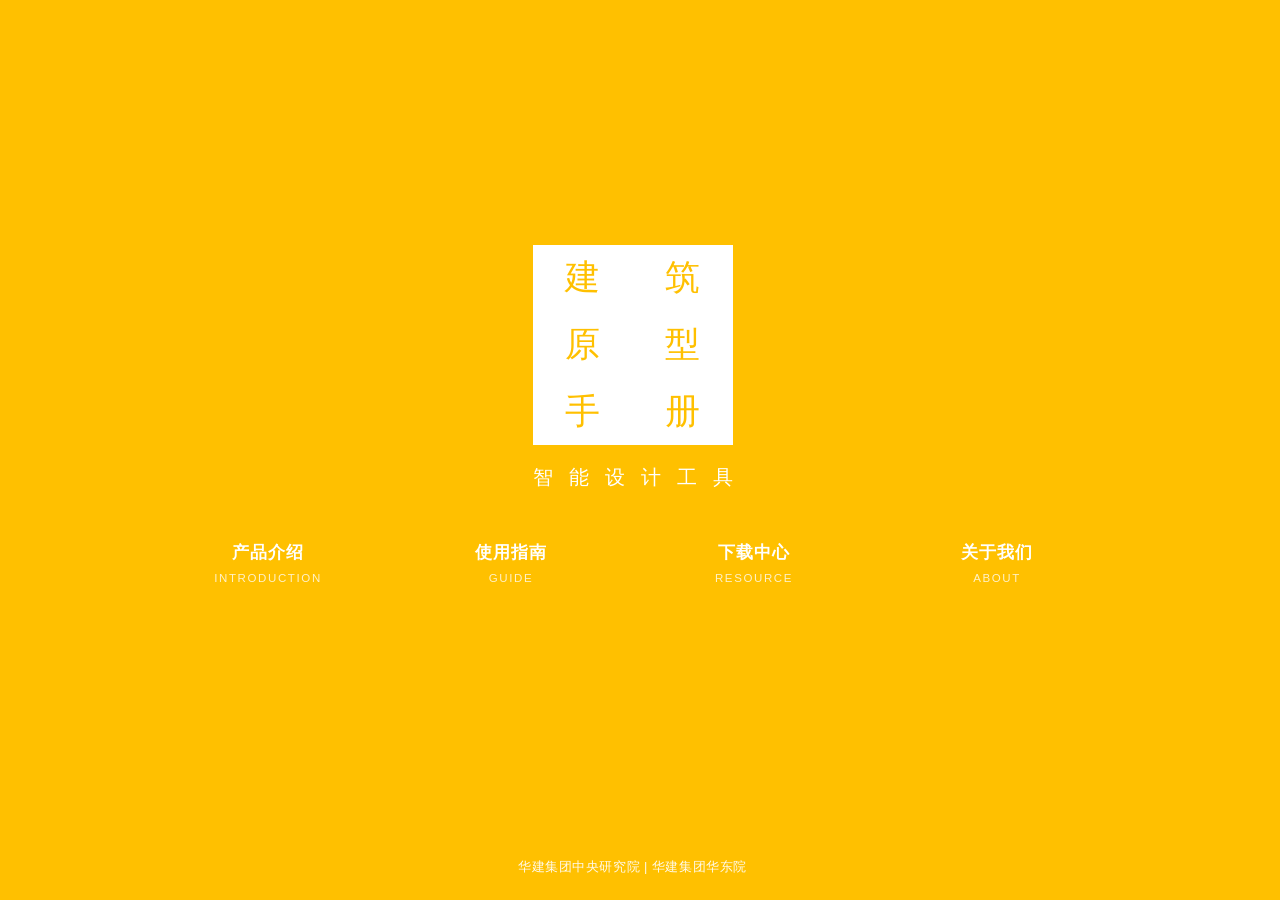
==== index.html @ 4ec9b08d "first commit" ====
<!DOCTYPE html>
<html lang="zh-CN">
<head>
  <meta charset="utf-8" />
  <meta name="viewport" content="width=device-width, initial-scale=1" />
  <title>建筑原型手册 | 智能设计工具</title>
  <link rel="stylesheet" href="/site.css" />
</head>
<body class="is-portal">
  <div data-site-top></div>
  <script src="/site-top.js"></script>
  <footer class="site-footer">华建集团中央研究院 | 华建集团华东院</footer>
</body>
</html>
---- site.css ----
/* ProtoMass 站点共用样式 */
:root {
  --theme: rgb(255, 192, 0);
  --theme-ink: #1a1d21;
  --bg: #f5f0e4;
  --card: #fff;
  --text: #1a1d21;
  --muted: #5c6570;
  --line: #e0d6c4;
  --danger: #cf222e;
  --ok: #1a7f37;
  --warn: #9a6700;
  --font: "Segoe UI", "PingFang SC", "Microsoft YaHei", sans-serif;
  --brand-font: "华文中宋", "STZhongsong", "SimSun", serif;
  --content-max: 960px;
}

* {
  box-sizing: border-box;
}

html {
  scrollbar-gutter: stable;
}

html,
body {
  height: 100%;
}

body {
  margin: 0;
  min-height: 100vh;
  min-height: 100dvh;
  display: flex;
  flex-direction: column;
  font-family: var(--font);
  background: var(--bg);
  color: var(--text);
}

/* —— 共用顶部（封面品牌 + 四项导航） —— */
.site-top {
  flex-shrink: 0;
  width: 100%;
  padding: 40px 24px 32px;
  background: var(--theme);
  color: #fff;
  display: flex;
  flex-direction: column;
  align-items: center;
  gap: 28px;
}

.site-top-brand {
  display: flex;
  flex-direction: column;
  align-items: center;
  gap: 18px;
  text-decoration: none;
  color: inherit;
}

.site-brand {
  margin: 0;
  display: grid;
  grid-template-columns: 1fr auto 2fr auto 1fr;
  grid-template-rows: 1fr auto 2fr auto 2fr auto 1fr;
  place-items: center;
  width: 160px;
  height: 160px;
  padding: 0;
  background: #fff;
  color: var(--theme);
  font-family: var(--brand-font);
  font-size: 1.75rem;
  font-weight: 400;
  line-height: 1;
  view-transition-name: pm-brand;
}

.site-brand span:nth-child(1) { grid-column: 2; grid-row: 2; }
.site-brand span:nth-child(2) { grid-column: 4; grid-row: 2; }
.site-brand span:nth-child(3) { grid-column: 2; grid-row: 4; }
.site-brand span:nth-child(4) { grid-column: 4; grid-row: 4; }
.site-brand span:nth-child(5) { grid-column: 2; grid-row: 6; }
.site-brand span:nth-child(6) { grid-column: 4; grid-row: 6; }

.site-tagline {
  margin: 0;
  width: 160px;
  display: flex;
  justify-content: space-between;
  color: #fff;
  font-family: var(--brand-font);
  font-size: 1rem;
  font-weight: 400;
  line-height: 1.4;
  view-transition-name: pm-tagline;
}

.site-top-nav {
  display: grid;
  grid-template-columns: repeat(4, 1fr);
  gap: 12px;
  width: 100%;
  max-width: var(--content-max);
}

.site-top-nav a {
  display: flex;
  flex-direction: column;
  align-items: center;
  justify-content: center;
  gap: 8px;
  min-height: 72px;
  padding: 16px 10px;
  background: transparent;
  color: #fff;
  text-decoration: none;
  text-align: center;
  border: none;
  transition: transform 0.22s ease;
}

.site-top-nav a[href="/intro/"] { view-transition-name: pm-nav-intro; }
.site-top-nav a[href="/guide/"] { view-transition-name: pm-nav-guide; }
.site-top-nav a[href="/downloads/"] { view-transition-name: pm-nav-downloads; }
.site-top-nav a[href="/about/"] { view-transition-name: pm-nav-about; }

.site-top-nav a:hover {
  transform: translateY(-3px);
}

.site-top-nav a.is-active {
  box-shadow: inset 0 -3px 0 #fff;
}

.site-top-nav a strong {
  font-size: 1.05rem;
  font-weight: 650;
  letter-spacing: 0.06em;
}

.site-top-nav a span {
  font-size: 0.72rem;
  letter-spacing: 0.14em;
  text-transform: uppercase;
  color: rgba(255, 255, 255, 0.78);
  font-weight: 400;
}

/* 封面：整页金色，顶部垂直居中 */
body.is-portal {
  background: var(--theme);
  color: #fff;
}

body.is-portal .site-top {
  flex: 1;
  justify-content: center;
  padding: 48px 24px 40px;
}

body.is-portal .site-brand {
  width: 200px;
  height: 200px;
  font-size: 2.2rem;
}

body.is-portal .site-tagline {
  width: 200px;
  font-size: clamp(1rem, 2.2vw, 1.25rem);
}

body.is-portal .site-top-nav {
  max-width: var(--content-max);
}

body.is-portal .site-top-nav a {
  min-height: 88px;
}

body.is-portal .site-footer {
  color: rgba(255, 255, 255, 0.92);
}

/* —— 主页 ↔ 子页共用元素过渡（Chrome / Edge） —— */
@view-transition {
  navigation: auto;
}

/* 与 root 同速，避免背景先动完 */
::view-transition-group(pm-brand),
::view-transition-group(pm-tagline),
::view-transition-group(pm-nav-intro),
::view-transition-group(pm-nav-guide),
::view-transition-group(pm-nav-downloads),
::view-transition-group(pm-nav-about),
::view-transition-group(root) {
  animation-duration: 0.55s;
  animation-timing-function: cubic-bezier(0.22, 1, 0.36, 1);
}

::view-transition-old(root),
::view-transition-new(root) {
  animation-duration: 0.55s;
  animation-timing-function: cubic-bezier(0.22, 1, 0.36, 1);
}

::view-transition-old(pm-brand),
::view-transition-new(pm-brand),
::view-transition-old(pm-tagline),
::view-transition-new(pm-tagline),
::view-transition-old(pm-nav-intro),
::view-transition-new(pm-nav-intro),
::view-transition-old(pm-nav-guide),
::view-transition-new(pm-nav-guide),
::view-transition-old(pm-nav-downloads),
::view-transition-new(pm-nav-downloads),
::view-transition-old(pm-nav-about),
::view-transition-new(pm-nav-about) {
  height: 100%;
  overflow: clip;
}

@media (prefers-reduced-motion: reduce) {
  @view-transition {
    navigation: none;
  }

  .site-brand,
  .site-tagline,
  .site-top-nav a[href="/intro/"],
  .site-top-nav a[href="/guide/"],
  .site-top-nav a[href="/downloads/"],
  .site-top-nav a[href="/about/"] {
    view-transition-name: none;
  }
}

.page-title {
  margin: 0 0 6px;
  font-size: 1.35rem;
  font-weight: 650;
}

.page-lead {
  margin: 0 0 18px;
  color: var(--muted);
  font-size: 0.92rem;
}

.ops-links {
  margin: 0 0 16px;
  font-size: 0.85rem;
  color: var(--muted);
}

.ops-links a {
  color: var(--text);
  font-weight: 600;
  text-decoration: underline;
  text-decoration-color: var(--theme);
  text-underline-offset: 3px;
}

.site-main {
  flex: 1;
  width: calc(100% - 48px);
  max-width: var(--content-max);
  margin: 0 auto;
  padding: 24px 0 32px;
}

.site-main.wide,
.site-main.xwide,
.site-main.narrow {
  max-width: var(--content-max);
}

.site-main.guide-doc {
  max-width: 1080px;
}

/* —— 使用指南：左侧两级目录 + 右侧正文 —— */
.guide-layout {
  display: grid;
  grid-template-columns: 200px minmax(0, 1fr);
  gap: 32px;
  align-items: start;
}

.guide-toc {
  position: sticky;
  top: 16px;
  display: flex;
  flex-direction: column;
  gap: 2px;
  padding: 4px 0;
  max-height: calc(100vh - 32px);
  overflow: auto;
  scrollbar-gutter: stable;
}

.guide-toc a {
  display: block;
  color: var(--muted);
  text-decoration: none;
  line-height: 1.35;
  border-left: 2px solid transparent;
  transition: color 0.15s ease, border-color 0.15s ease, background 0.15s ease;
}

.guide-toc a:hover {
  color: var(--text);
}

.guide-toc a.is-active {
  color: var(--theme-ink);
  border-left-color: var(--theme);
  font-weight: 650;
}

.guide-toc .toc-l1 {
  margin-top: 10px;
  padding: 6px 10px 6px 12px;
  font-size: 0.92rem;
  font-weight: 650;
  color: var(--text);
}

.guide-toc .toc-l1:first-child {
  margin-top: 0;
}

.guide-toc .toc-l2 {
  padding: 4px 10px 4px 24px;
  font-size: 0.82rem;
}

.guide-body {
  min-width: 0;
}

.guide-section {
  margin-bottom: 36px;
  padding-bottom: 28px;
  border-bottom: 1px solid var(--line);
  scroll-margin-top: 20px;
}

.guide-section:last-child {
  margin-bottom: 0;
  padding-bottom: 0;
  border-bottom: none;
}

.guide-section > h2 {
  margin: 0 0 8px;
  font-size: 1.35rem;
  font-weight: 650;
}

.guide-section > .section-lead {
  margin: 0 0 20px;
  color: var(--muted);
  font-size: 0.92rem;
}

.guide-section > h3 {
  margin: 22px 0 10px;
  font-size: 1.05rem;
  font-weight: 650;
  scroll-margin-top: 20px;
}

.guide-section > h3:first-of-type {
  margin-top: 0;
}

.guide-section ol,
.guide-section ul {
  margin: 0 0 12px;
  padding-left: 1.25rem;
  color: var(--muted);
  font-size: 0.92rem;
}

.guide-section li {
  margin: 0.35em 0;
}

.guide-section p {
  margin: 0 0 12px;
  color: var(--muted);
  font-size: 0.92rem;
}

@media (max-width: 820px) {
  .guide-layout {
    grid-template-columns: 1fr;
    gap: 20px;
  }

  .guide-toc {
    position: static;
    max-height: none;
    flex-direction: row;
    flex-wrap: wrap;
    gap: 6px 10px;
    padding-bottom: 12px;
    border-bottom: 1px solid var(--line);
  }

  .guide-toc .toc-l1,
  .guide-toc .toc-l2 {
    margin: 0;
    padding: 4px 8px;
    border-left: none;
    border-bottom: 2px solid transparent;
  }

  .guide-toc a.is-active {
    border-left-color: transparent;
    border-bottom-color: var(--theme);
  }
}

.site-footer {
  flex-shrink: 0;
  padding: 16px 24px 24px;
  color: var(--muted);
  font-size: 0.8rem;
  letter-spacing: 0.04em;
  text-align: center;
}

@media (max-width: 820px) {
  .site-top-nav {
    grid-template-columns: repeat(2, 1fr);
  }
}

@media (max-width: 480px) {
  .site-top {
    padding: 28px 16px 24px;
  }

  .site-top-nav {
    grid-template-columns: 1fr;
  }

  .site-top-nav a {
    min-height: 64px;
  }
}


.card {
  background: var(--card);
  border: 1px solid var(--line);
  border-left: 4px solid var(--theme);
  padding: 18px 20px;
  margin-bottom: 14px;
}

.card h2 {
  margin: 0 0 10px;
  font-size: 1.05rem;
  font-weight: 650;
}

.card p {
  margin: 0 0 10px;
  color: var(--muted);
  font-size: 0.92rem;
  line-height: 1.45;
}

.card p:last-child {
  margin-bottom: 0;
}

.site-main a:not(.btn):not(.tile) {
  color: var(--text);
  font-weight: 600;
  text-decoration: underline;
  text-decoration-color: var(--theme);
  text-underline-offset: 3px;
}

.site-main a:not(.btn):not(.tile):hover {
  color: var(--theme-ink);
  text-decoration-thickness: 2px;
}

a.btn,
button,
.file-btn {
  font: inherit;
  display: inline-block;
  margin-right: 8px;
  padding: 8px 14px;
  border: 1px solid var(--theme);
  background: var(--theme);
  color: var(--theme-ink);
  text-decoration: none;
  font-weight: 600;
  cursor: pointer;
}

a.btn.secondary,
button.secondary,
.file-btn.secondary {
  background: #fff;
  color: var(--text);
  border-color: var(--line);
}

a.btn:hover,
button:hover:not(:disabled),
.file-btn:hover {
  filter: brightness(1.05);
}

button:disabled {
  opacity: 0.55;
  cursor: default;
}

code,
.path {
  font-family: Consolas, "Courier New", monospace;
  font-size: 0.88em;
  background: #f0ebe0;
  padding: 1px 5px;
}

.muted {
  color: var(--muted);
  font-size: 0.9rem;
}

.todo,
.note {
  background: #fff4cc;
  border: 1px solid #f0d66a;
  color: #6b5a00;
  padding: 10px 12px;
  font-size: 0.9rem;
}

ol,
ul {
  margin: 0;
  padding-left: 1.2em;
  line-height: 1.65;
}

li {
  margin-bottom: 6px;
}

table {
  width: 100%;
  border-collapse: collapse;
  font-size: 0.92rem;
}

th,
td {
  border-bottom: 1px solid var(--line);
  padding: 10px 6px;
  text-align: left;
  vertical-align: top;
}

th {
  color: var(--muted);
  font-size: 0.8rem;
  font-weight: 600;
}

.badge {
  display: inline-block;
  padding: 2px 8px;
  font-size: 0.75rem;
  font-weight: 600;
  background: #f0ebe0;
  color: var(--muted);
}

.badge.ready,
.badge.ok {
  background: #eaf7ee;
  color: var(--ok);
}

.badge.fail {
  background: #ffeef0;
  color: var(--danger);
}

.badge.skip {
  background: #f0ebe0;
  color: var(--muted);
}

.badge.run {
  background: #fff4cc;
  color: var(--warn);
}

.fig {
  margin: 12px 0 4px;
  overflow: hidden;
  border: 1px solid var(--line);
  background: var(--theme);
}

.fig img {
  display: block;
  width: 100%;
  max-height: 220px;
  object-fit: cover;
  opacity: 0.9;
}

.fig-cap {
  font-size: 0.8rem;
  color: var(--muted);
  margin-bottom: 10px;
}

/* 表单 / 运维共用 */
.row {
  display: grid;
  grid-template-columns: 140px 1fr;
  gap: 8px 12px;
  align-items: center;
  margin-bottom: 10px;
}

.row label,
.row > span {
  color: var(--muted);
  font-size: 0.85rem;
}

.actions,
.cred-actions {
  display: flex;
  flex-wrap: wrap;
  gap: 8px;
  margin-top: 8px;
}

.meta {
  color: var(--muted);
  font-size: 0.85rem;
  margin: 0 0 12px;
  line-height: 1.45;
  word-break: break-all;
}

.msg {
  margin: 10px 0;
  font-size: 0.9rem;
  min-height: 1.2em;
  padding: 8px 12px;
  border: 1px solid transparent;
  display: none;
}

.msg.show {
  display: block;
}

.msg.err {
  color: var(--danger);
  background: #ffeef0;
  border-color: #ffc7cd;
}

.msg.ok {
  color: var(--ok);
  background: #eaf7ee;
  border-color: #b7e0c2;
}

input[type=text],
input[type=password],
input[type=number],
input[type=datetime-local],
textarea,
select {
  width: 100%;
  font: inherit;
  padding: 7px 10px;
  border: 1px solid var(--line);
  background: #fff;
  color: var(--text);
}

textarea {
  min-height: 160px;
  font-family: Consolas, monospace;
  font-size: 0.85rem;
}

.links {
  display: grid;
  gap: 8px;
}

.links a {
  display: block;
  padding: 12px 14px;
  border: 1px solid var(--line);
  text-decoration: none !important;
  color: var(--text) !important;
  background: #fff;
  font-weight: 400 !important;
}

.links a:hover {
  border-color: var(--theme);
}

.links a strong {
  display: block;
  margin-bottom: 2px;
}

.links a span {
  color: var(--muted);
  font-size: 0.85rem;
}

.chk {
  display: flex;
  align-items: center;
  gap: 8px;
}

.summary {
  padding: 10px 12px;
  border: 1px solid transparent;
  margin-bottom: 12px;
  font-size: 0.9rem;
  display: none;
}

.summary.show {
  display: block;
}

.summary.ok {
  color: var(--ok);
  background: #eaf7ee;
  border-color: #b7e0c2;
}

.summary.fail {
  color: var(--danger);
  background: #ffeef0;
  border-color: #ffc7cd;
}

.detail {
  color: var(--muted);
  font-size: 0.8rem;
  margin-top: 4px;
  word-break: break-all;
}

button.busy {
  opacity: 0.7;
  pointer-events: none;
}

button.flash-ok,
.file-btn.flash-ok {
  background: var(--ok) !important;
  border-color: var(--ok) !important;
  color: #fff !important;
}

button.flash-err {
  background: var(--danger) !important;
  border-color: var(--danger) !important;
  color: #fff !important;
}
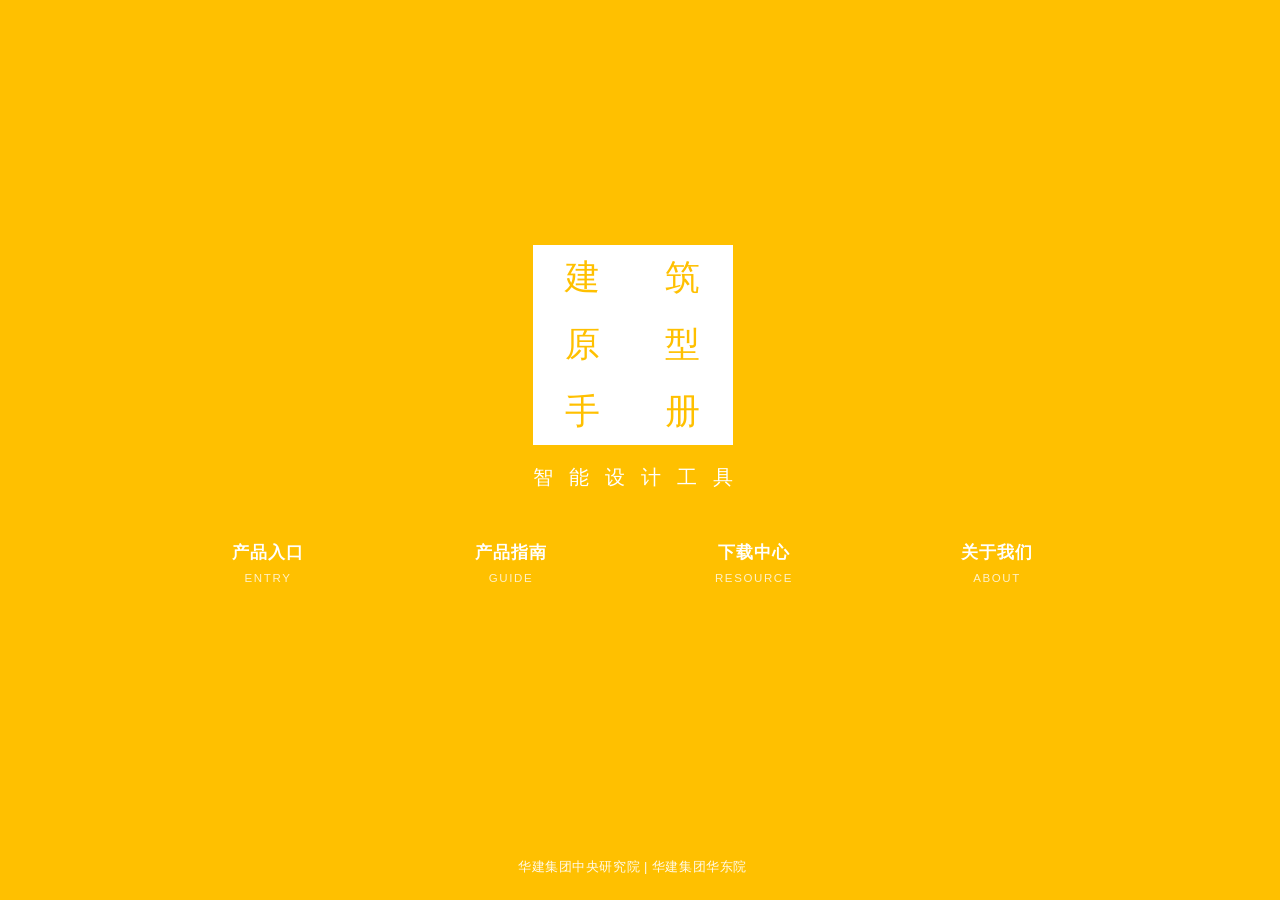
==== commit 161713a2: "兼容github.io和custom.domain" ====
--- a/index.html
+++ b/index.html
@@ -4,11 +4,11 @@
   <meta charset="utf-8" />
   <meta name="viewport" content="width=device-width, initial-scale=1" />
   <title>建筑原型手册 | 智能设计工具</title>
-  <link rel="stylesheet" href="/site.css" />
+  <link rel="stylesheet" href="site.css" />
 </head>
 <body class="is-portal">
   <div data-site-top></div>
-  <script src="/site-top.js"></script>
+  <script src="site-top.js"></script>
   <footer class="site-footer">华建集团中央研究院 | 华建集团华东院</footer>
 </body>
 </html>
--- a/site.css
+++ b/site.css
@@ -2,7 +2,7 @@
 :root {
   --theme: rgb(255, 192, 0);
   --theme-ink: #1a1d21;
-  --bg: #f5f0e4;
+  --bg: #fff;
   --card: #fff;
   --text: #1a1d21;
   --muted: #5c6570;
@@ -59,6 +59,11 @@
   gap: 18px;
   text-decoration: none;
   color: inherit;
+  transition: transform 0.22s ease;
+}
+
+.site-top-brand:hover {
+  transform: translateY(-3px);
 }
 
 .site-brand {
@@ -79,12 +84,35 @@
   view-transition-name: pm-brand;
 }
 
-.site-brand span:nth-child(1) { grid-column: 2; grid-row: 2; }
-.site-brand span:nth-child(2) { grid-column: 4; grid-row: 2; }
-.site-brand span:nth-child(3) { grid-column: 2; grid-row: 4; }
-.site-brand span:nth-child(4) { grid-column: 4; grid-row: 4; }
-.site-brand span:nth-child(5) { grid-column: 2; grid-row: 6; }
-.site-brand span:nth-child(6) { grid-column: 4; grid-row: 6; }
+.site-brand span:nth-child(1) {
+  grid-column: 2;
+  grid-row: 2;
+}
+
+.site-brand span:nth-child(2) {
+  grid-column: 4;
+  grid-row: 2;
+}
+
+.site-brand span:nth-child(3) {
+  grid-column: 2;
+  grid-row: 4;
+}
+
+.site-brand span:nth-child(4) {
+  grid-column: 4;
+  grid-row: 4;
+}
+
+.site-brand span:nth-child(5) {
+  grid-column: 2;
+  grid-row: 6;
+}
+
+.site-brand span:nth-child(6) {
+  grid-column: 4;
+  grid-row: 6;
+}
 
 .site-tagline {
   margin: 0;
@@ -123,10 +151,21 @@
   transition: transform 0.22s ease;
 }
 
-.site-top-nav a[href="/intro/"] { view-transition-name: pm-nav-intro; }
-.site-top-nav a[href="/guide/"] { view-transition-name: pm-nav-guide; }
-.site-top-nav a[href="/downloads/"] { view-transition-name: pm-nav-downloads; }
-.site-top-nav a[href="/about/"] { view-transition-name: pm-nav-about; }
+.site-top-nav a[data-nav="intro"] {
+  view-transition-name: pm-nav-intro;
+}
+
+.site-top-nav a[data-nav="guide"] {
+  view-transition-name: pm-nav-guide;
+}
+
+.site-top-nav a[data-nav="downloads"] {
+  view-transition-name: pm-nav-downloads;
+}
+
+.site-top-nav a[data-nav="about"] {
+  view-transition-name: pm-nav-about;
+}
 
 .site-top-nav a:hover {
   transform: translateY(-3px);
@@ -231,10 +270,10 @@
 
   .site-brand,
   .site-tagline,
-  .site-top-nav a[href="/intro/"],
-  .site-top-nav a[href="/guide/"],
-  .site-top-nav a[href="/downloads/"],
-  .site-top-nav a[href="/about/"] {
+  .site-top-nav a[data-nav="intro"],
+  .site-top-nav a[data-nav="guide"],
+  .site-top-nav a[data-nav="downloads"],
+  .site-top-nav a[data-nav="about"] {
     view-transition-name: none;
   }
 }
@@ -283,7 +322,101 @@
   max-width: 1080px;
 }
 
-/* —— 使用指南：左侧两级目录 + 右侧正文 —— */
+/* —— 产品入口：左右双卡片 —— */
+.entry-grid {
+  display: grid;
+  grid-template-columns: 1fr 1fr;
+  gap: 16px;
+  align-items: stretch;
+}
+
+.entry-card {
+  display: flex;
+  flex-direction: column;
+  margin-bottom: 0;
+  height: 100%;
+}
+
+.entry-card h2 .entry-rec {
+  display: inline-block;
+  margin-left: 8px;
+  padding: 1px 7px;
+  vertical-align: middle;
+  font-size: 0.68rem;
+  font-weight: 650;
+  letter-spacing: 0.04em;
+  line-height: 1.4;
+  color: var(--ok);
+  background: #eaf7ee;
+  border: 1px solid #b7dfc3;
+  border-radius: 3px;
+}
+
+.site-main a.entry-card-link {
+  color: inherit;
+  font-weight: inherit;
+  text-decoration: none;
+  transition: border-color 0.15s ease, box-shadow 0.15s ease, transform 0.15s ease;
+}
+
+.site-main a.entry-card-link:hover {
+  color: inherit;
+  text-decoration: none;
+  border-color: var(--theme);
+  box-shadow: 0 4px 16px rgba(26, 29, 33, 0.08);
+  transform: translateY(-2px);
+}
+
+.site-main a.entry-card-link:hover .entry-card-go {
+  color: var(--theme);
+}
+
+.entry-card .entry-media {
+  margin-top: auto;
+}
+
+.entry-card-go {
+  display: flex;
+  align-items: center;
+  justify-content: flex-end;
+  margin-top: 10px;
+  color: var(--muted);
+  font-size: 1.05rem;
+  font-weight: 500;
+  line-height: 1;
+  transition: color 0.15s ease;
+}
+
+.entry-media {
+  display: flex;
+  align-items: center;
+  justify-content: center;
+  min-height: 180px;
+  background: #f7f4ee;
+  border: 1px dashed var(--line);
+}
+
+.entry-media img {
+  display: block;
+  width: 100%;
+  height: auto;
+  max-height: 240px;
+  object-fit: cover;
+}
+
+.entry-media-placeholder {
+  color: var(--muted);
+  font-size: 0.85rem;
+  letter-spacing: 0.04em;
+}
+
+@media (max-width: 720px) {
+  .entry-grid {
+    grid-template-columns: 1fr;
+  }
+}
+
+/* —— 产品指南：左侧两级目录 + 右侧正文 —— */
 .guide-layout {
   display: grid;
   grid-template-columns: 200px minmax(0, 1fr);
@@ -303,6 +436,20 @@
   scrollbar-gutter: stable;
 }
 
+.guide-toc .toc-group {
+  display: flex;
+  flex-direction: column;
+  gap: 2px;
+}
+
+.guide-toc .toc-group .toc-l2 {
+  display: none;
+}
+
+.guide-toc .toc-group.is-active .toc-l2 {
+  display: block;
+}
+
 .guide-toc a {
   display: block;
   color: var(--muted);
@@ -330,8 +477,13 @@
   color: var(--text);
 }
 
-.guide-toc .toc-l1:first-child {
+.guide-toc .toc-group:first-child .toc-l1 {
   margin-top: 0;
+}
+
+.guide-toc .toc-group.is-active .toc-l1 {
+  color: var(--theme-ink);
+  border-left-color: var(--theme);
 }
 
 .guide-toc .toc-l2 {
@@ -344,38 +496,36 @@
 }
 
 .guide-section {
-  margin-bottom: 36px;
-  padding-bottom: 28px;
-  border-bottom: 1px solid var(--line);
-  scroll-margin-top: 20px;
-}
-
-.guide-section:last-child {
   margin-bottom: 0;
   padding-bottom: 0;
   border-bottom: none;
-}
-
-.guide-section > h2 {
+  scroll-margin-top: 20px;
+}
+
+.guide-section:not(.is-active) {
+  display: none;
+}
+
+.guide-section>h2 {
   margin: 0 0 8px;
   font-size: 1.35rem;
   font-weight: 650;
 }
 
-.guide-section > .section-lead {
+.guide-section>.section-lead {
   margin: 0 0 20px;
   color: var(--muted);
   font-size: 0.92rem;
 }
 
-.guide-section > h3 {
+.guide-section>h3 {
   margin: 22px 0 10px;
   font-size: 1.05rem;
   font-weight: 650;
   scroll-margin-top: 20px;
 }
 
-.guide-section > h3:first-of-type {
+.guide-section>h3:first-of-type {
   margin-top: 0;
 }
 
@@ -413,6 +563,20 @@
     border-bottom: 1px solid var(--line);
   }
 
+  .guide-toc .toc-group {
+    flex-direction: row;
+    flex-wrap: wrap;
+    gap: 6px 10px;
+  }
+
+  .guide-toc .toc-group .toc-l2 {
+    display: none;
+  }
+
+  .guide-toc .toc-group.is-active .toc-l2 {
+    display: block;
+  }
+
   .guide-toc .toc-l1,
   .guide-toc .toc-l2 {
     margin: 0;
@@ -421,7 +585,8 @@
     border-bottom: 2px solid transparent;
   }
 
-  .guide-toc a.is-active {
+  .guide-toc a.is-active,
+  .guide-toc .toc-group.is-active .toc-l1 {
     border-left-color: transparent;
     border-bottom-color: var(--theme);
   }
@@ -482,7 +647,24 @@
   margin-bottom: 0;
 }
 
-.site-main a:not(.btn):not(.tile) {
+.card ul,
+.card ol {
+  margin: 0 0 10px;
+  padding-left: 1.25rem;
+  color: var(--muted);
+  font-size: 0.92rem;
+  line-height: 1.45;
+}
+
+.card li {
+  margin: 0.35em 0;
+}
+
+.card .fig {
+  margin-top: 8px;
+}
+
+.site-main a:not(.btn):not(.tile):not(.entry-card-link) {
   color: var(--text);
   font-weight: 600;
   text-decoration: underline;
@@ -490,7 +672,7 @@
   text-underline-offset: 3px;
 }
 
-.site-main a:not(.btn):not(.tile):hover {
+.site-main a:not(.btn):not(.tile):not(.entry-card-link):hover {
   color: var(--theme-ink);
   text-decoration-thickness: 2px;
 }
@@ -568,6 +750,28 @@
   font-size: 0.92rem;
 }
 
+/* 下载中心多表共用列宽，保证两组表格竖线对齐 */
+table.dl-cols {
+  table-layout: fixed;
+}
+
+table.dl-cols th:nth-child(1),
+table.dl-cols td:nth-child(1) {
+  width: 54%;
+  word-break: break-all;
+}
+
+table.dl-cols th:nth-child(2),
+table.dl-cols td:nth-child(2) {
+  width: 32%;
+}
+
+table.dl-cols th:nth-child(3),
+table.dl-cols td:nth-child(3) {
+  width: 14%;
+  white-space: nowrap;
+}
+
 th,
 td {
   border-bottom: 1px solid var(--line);
@@ -613,24 +817,24 @@
 }
 
 .fig {
-  margin: 12px 0 4px;
-  overflow: hidden;
-  border: 1px solid var(--line);
-  background: var(--theme);
+  margin: 12px auto 4px;
+  /* 默认通栏；窄图可在 .fig 上设 width / --fig-w，容器与图片均水平居中 */
 }
 
 .fig img {
   display: block;
-  width: 100%;
-  max-height: 220px;
-  object-fit: cover;
-  opacity: 0.9;
+  width: var(--fig-w, 100%);
+  max-width: 100%;
+  height: auto;
+  margin-left: auto;
+  margin-right: auto;
 }
 
 .fig-cap {
   font-size: 0.8rem;
   color: var(--muted);
   margin-bottom: 10px;
+  text-align: center;
 }
 
 /* 表单 / 运维共用 */
@@ -643,7 +847,7 @@
 }
 
 .row label,
-.row > span {
+.row>span {
   color: var(--muted);
   font-size: 0.85rem;
 }
@@ -791,5 +995,4 @@
   background: var(--danger) !important;
   border-color: var(--danger) !important;
   color: #fff !important;
-}
-
+}
